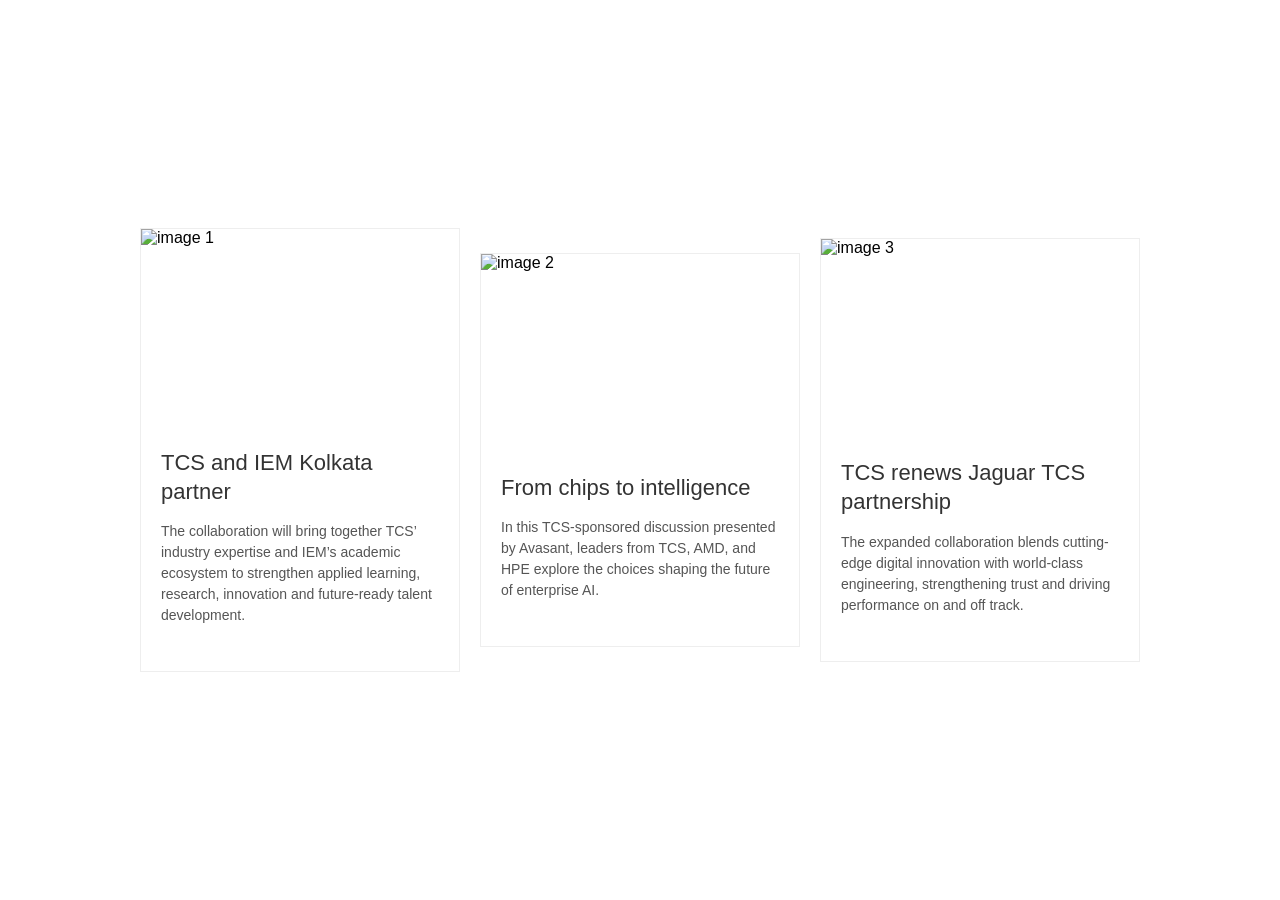
==== css/day 3 flex/hello.html @ 819440df "first commit" ====
<!DOCTYPE html>
<html lang="en">
<head>
    <meta charset="UTF-8">
    <meta name="viewport" content="width=device-width, initial-scale=1.0">
    <title>TCS Cards</title>
    <style>
        * {
            margin: 0;
            padding: 0;
            box-sizing: border-box;
            font-family: Arial, sans-serif;
        }

        .box {
            width: 100%;
            min-height: 100vh;
            background-color: white;
            display: flex;
            justify-content: center;
            align-items: center; 
            gap: 20px; 
            padding: 40px;
        }

        .card {
            width: 320px;
            display: flex;
            flex-direction: column; 
            background-color: white;
            border: 1px solid #eee; 
        }

        .card img {
            width: 100%;
            height: 200px;
            object-fit: contain; 
        }
        .card-content {
            padding: 20px;
            display: flex;
            flex-direction: column;
            flex-grow: 1; 
        }

        .card h3 {
            font-size: 22px;
            font-weight: normal;
            color: #333;
            margin-bottom: 15px;
            line-height: 1.3;
        }

        .card p {
            font-size: 14px;
            color: #555;
            line-height: 1.5;
            margin-bottom: 25px;
        }
    </style>
</head>
<body>

    <div class="box">
        
        <div class="card">
            <img src="https://www.tcs.com/content/dam/global-tcs/en/images/who-we-are/Worldwide/india/indias-sovereign-cloud-infrastructure-web.jpg" alt="image 1">
            <div class="card-content">
                <h3>TCS and IEM Kolkata partner</h3>
                <p>The collaboration will bring together TCS’ industry expertise and IEM’s academic ecosystem to strengthen applied learning, research, innovation and future-ready talent development.</p>
        
            </div>
        </div>
        <div class="card">
            <img src="https://www.tcs.com/content/dam/global-tcs/en/in-line/what-we-do/industries/banking/commercial-banking-inline.jpg" alt="image 2">
            <div class="card-content">
                <h3>From chips to intelligence</h3>
                <p>In this TCS-sponsored discussion presented by Avasant, leaders from TCS, AMD, and HPE explore the choices shaping the future of enterprise AI.</p>
               
            </div>
        </div>
        <div class="card">
            <img src="https://www.tcs.com/content/dam/global-tcs/en/images/who-we-are/news/press-releases/jtr-partnership-renewal-pr-image-banner-new.jpg" alt="image 3">
            <div class="card-content">
                <h3>TCS renews Jaguar TCS partnership</h3>
                <p>The expanded collaboration blends cutting-edge digital innovation with world-class engineering, strengthening trust and driving performance on and off track.</p>
                
            </div>
        </div>

    </div>

</body>
</html>
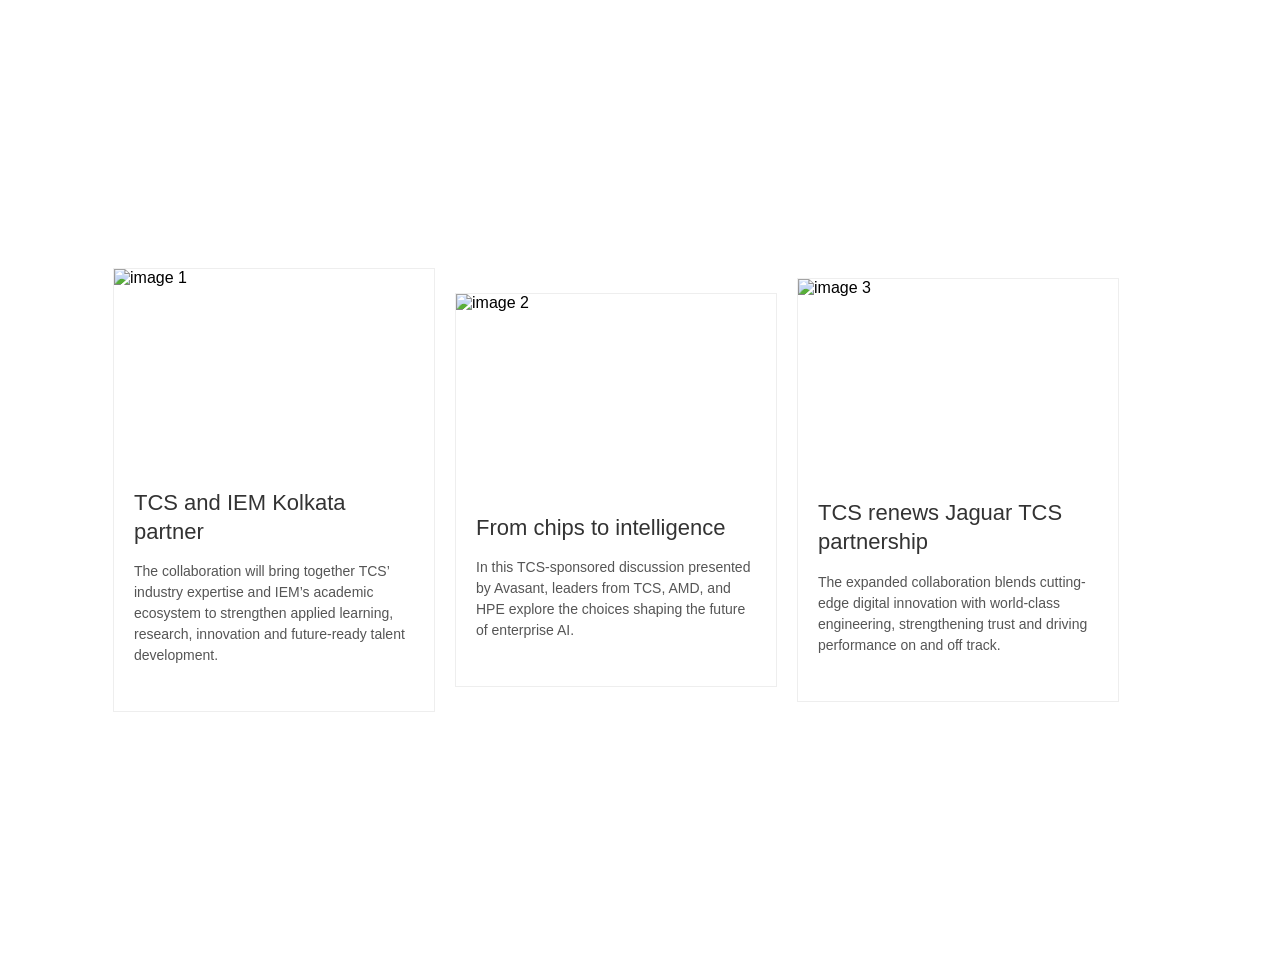
==== commit 4d05dbaf: "new" ====
--- a/css/day 3 flex/hello.html
+++ b/css/day 3 flex/hello.html
@@ -8,12 +8,12 @@
         * {
             margin: 0;
             padding: 0;
-            box-sizing: border-box;
             font-family: Arial, sans-serif;
+        <align-self: start;
         }
 
         .box {
-            width: 100%;
+            width: 90%;
             min-height: 100vh;
             background-color: white;
             display: flex;
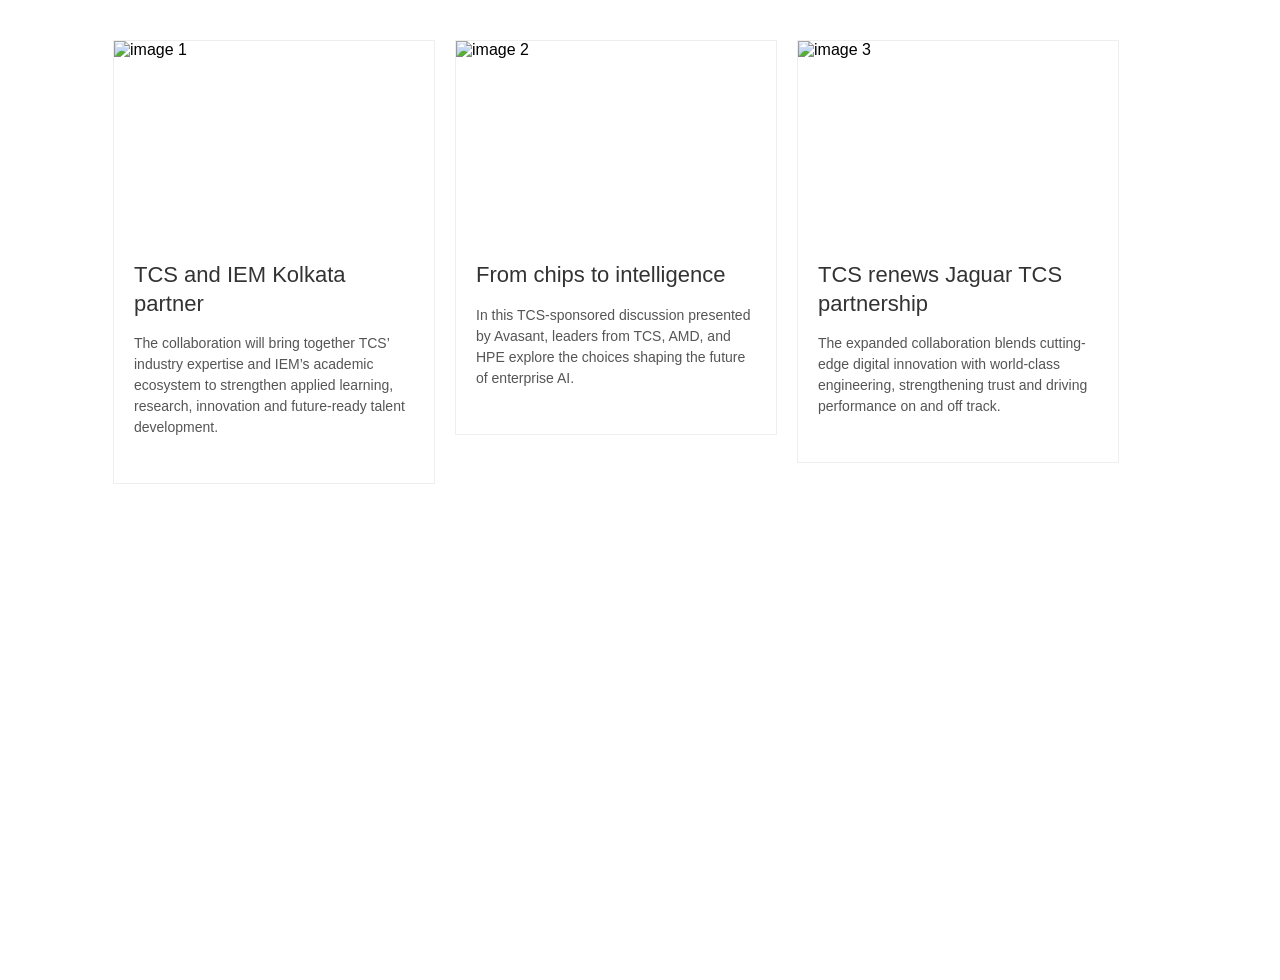
==== commit 35e3978f: "grid" ====
--- a/css/day 3 flex/hello.html
+++ b/css/day 3 flex/hello.html
@@ -9,7 +9,7 @@
             margin: 0;
             padding: 0;
             font-family: Arial, sans-serif;
-        <align-self: start;
+             align-self: start;
         }
 
         .box {
